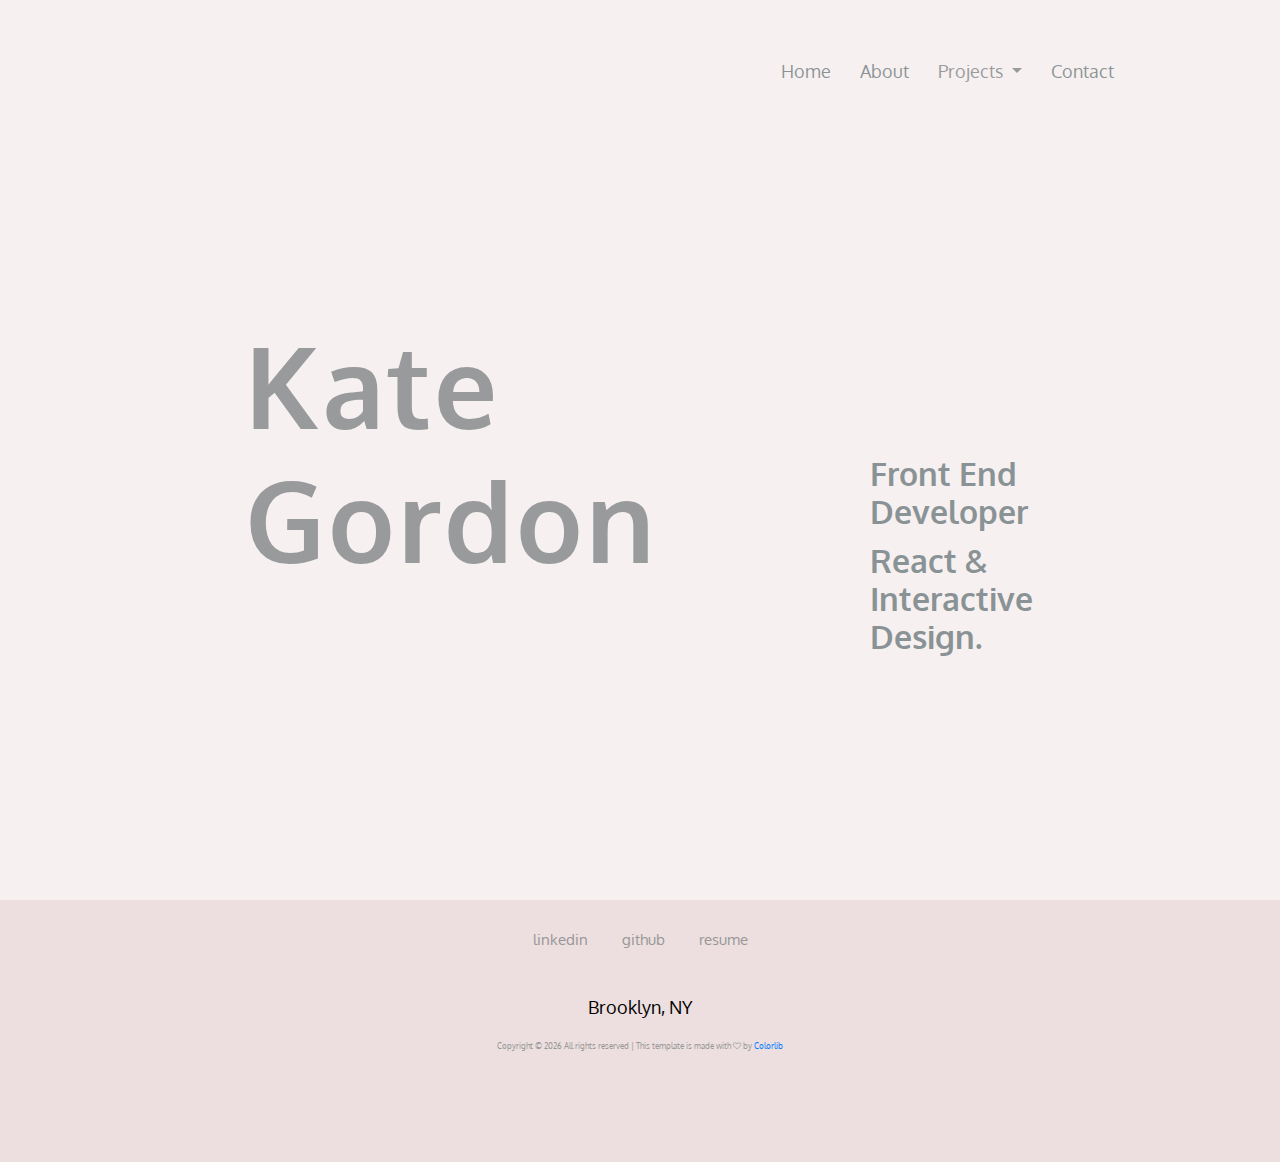
==== index.html @ 39b873ed "changed home to index html file" ====
<!DOCTYPE html>
<html lang="en">
  <head>
    <title>Kate Gordon</title>
    <meta charset="UTF-8" />
    <meta name="description" content="Kate Gordon Portfolio" />
    <meta name="keywords" content="portfolio, onepage, creative, html" />
    <meta name="viewport" content="width=device-width, initial-scale=1.0" />
    <!-- Favicon -->
    <link href="img/k8logo.png" rel="shortcut icon" />

    <!-- Google Fonts -->
    <link
      href="https://fonts.googleapis.com/css2?family=Oxygen&display=swap"
      rel="stylesheet"
    />
    <!-- Stylesheets -->
    <link rel="stylesheet" href="css/bootstrap.min.css" />
    <link rel="stylesheet" href="css/font-awesome.min.css" />
    <link rel="stylesheet" href="css/magnific-popup.css" />
    <link rel="stylesheet" href="css/style.css" />

    <!--[if lt IE 9]>
      <script src="https://oss.maxcdn.com/html5shiv/3.7.2/html5shiv.min.js"></script>
      <script src="https://oss.maxcdn.com/respond/1.4.2/respond.min.js"></script>
    <![endif]-->
  </head>
  <body class="body-pad">
    <!-- Page Preloder -->
    <div id="preloder">
      <div class="loader"></div>
    </div>

    <!-- header section start -->
    <header class="header-section">
      <div class="container">
        <div class="row">
          <div class="col-md-5"></div>
          <div class="col-sm-5 ml-auto">
            <nav class="navbar main-menu">
              <ul>
                <li><a href="index.html">Home</a></li>
                <li><a href="about.html">About</a></li>
                <li class="nav-item dropdown">
                  <a
                    class="nav-link dropdown-toggle"
                    id="navbarDropdown"
                    role="button"
                    data-toggle="dropdown"
                    aria-haspopup="true"
                    aria-expanded="false"
                  >
                    Projects
                  </a>
                  <div class="dropdown-menu" aria-labelledby="navbarDropdown">
                    <a class="dropdown-item" href="onlinegallery.html"
                      >Online Gallery</a
                    >
                    <a class="dropdown-item" href="thischangedme.html"
                      >This Changed Me</a
                    >
                  </div>
                </li>
                <li><a href="contact.html">Contact</a></li>
              </ul>
            </nav>
          </div>
        </div>
      </div>
      <div class="nav-switch">
        <i class="fa fa-bars"></i>
      </div>
    </header>
    <!-- header section end -->

    <!-- portfolio section start -->
    <section class="portfolio-section">
      <div class="container-fluid p-0">
        <div class="row justify-content-center">
          <div class="col-sm-6">
            <h1>
              Kate <br />
              Gordon
            </h1>
          </div>
          <div class="col-sm-2 align-self-end">
            <h2>
              Front End Developer
            </h2>
            <h2>
              React & Interactive Design.
            </h2>
          </div>
        </div>
      </div>
    </section>
    <!-- portfolio section end -->

    <!-- footer section start -->
    <footer class="footer-section">
      <div class="container-fluid">
        <div class="row text-center">
          <div class="col-lg">
            <div class="social-links">
              <a
                href="https://www.linkedin.com/in/kate-gordon-nyc/"
                target="_blank"
                >linkedin</a
              >
              <a href="https://github.com/kate-gordon" target="_blank"
                >github</a
              >
              <a href="" target="_blank">resume</a>
            </div>
            <p>Brooklyn, NY</p>
            <div class="copyright align-self-center">
              <!-- Link back to Colorlib can't be removed. Template is licensed under CC BY 3.0. -->
              Copyright &copy;
              <script>
                document.write(new Date().getFullYear());
              </script>
              All rights reserved | This template is made with
              <i class="fa fa-heart-o" aria-hidden="true"></i> by
              <a href="https://colorlib.com" target="_blank">Colorlib</a>
              <!-- Link back to Colorlib can't be removed. Template is licensed under CC BY 3.0. -->
            </div>
          </div>
        </div>
      </div>
    </footer>
    <!-- footer section end -->

    <!--====== Javascripts & Jquery ======-->
    <script src="js/jquery-2.1.4.min.js"></script>
    <script src="js/bootstrap.min.js"></script>
    <script src="js/mixitup.min.js"></script>
    <script src="js/magnific-popup.min.js"></script>
    <script src="js/main.js"></script>
  </body>
</html>
---- css/style.css ----
/* =================================
------------------------------------
  Riddle - Portfolio
  Version: 1.0
 ------------------------------------ 
 ====================================*/

/*----------------------------------------*/
/* Template default CSS
/*----------------------------------------*/

html,
body {
  height: 100%;
  font-family: 'Oxygen', sans-serif;
  background-color:
    #eddfdf;
}

h1 {
  font-size: 7em;
  font-weight: 600;
  margin-top: 80px;
  margin-bottom: 80px;
  letter-spacing: 3px;
}

h2,
h4,
h5,
h6 {
  font-size: 2em;
  margin: 10px;
  color: #001418;
  font-weight: 600;
  font-family: 'Oxygen', sans-serif;
}

h3 {
  font-size: 1em;
  margin: 10px;
}

p {
  font-size: 18px;
  color:
    black;
  line-height: 1.8;
}

img {
  max-width: 100%;
}

nav {
  margin: 0px;
  padding: 0px;
}

input:focus,
select:focus,
button:focus,
textarea:focus {
  outline: none;
}

a:hover,
a:focus {
  text-decoration: none;
  outline: none;
}

ul,
ol {
  padding: 0;
  margin: 0;
}


/*------------------------
  Helper css
--------------------------*/
.body-pad {
  padding: 0 40px;
}

.spad {
  padding: 100px 0;
}

.pt100 {
  padding-top: 100px;
}

.set-bg {
  background-repeat: no-repeat;
  background-size: cover;
}

.section-title {
  font-size: 60px;
}

.section-title span {
  color: #979797;
}

/*------------------------
  Common Elements
--------------------------*/
.element {
  margin-bottom: 100px;
}

.element:last-child {
  margin-bottom: 0;
}

/*=== Preloder ===*/
#preloder {
  position: fixed;
  width: 100%;
  height: 100%;
  top: 0;
  left: 0;
  z-index: 999999;
  background: #fff;
}

.loader {
  width: 30px;
  height: 30px;
  border: 3px solid #000;
  position: absolute;
  top: 50%;
  left: 50%;
  margin-top: -13px;
  margin-left: -13px;
  border-radius: 60px;
  border-left-color: transparent;
  animation: loader 0.8s linear infinite;
  -webkit-animation: loader 0.8s linear infinite;
}

@keyframes loader {
  0% {
    -webkit-transform: rotate(0deg);
    transform: rotate(0deg);
  }

  50% {
    -webkit-transform: rotate(180deg);
    transform: rotate(180deg);
  }

  100% {
    -webkit-transform: rotate(360deg);
    transform: rotate(360deg);
  }
}

@-webkit-keyframes loader {
  0% {
    -webkit-transform: rotate(0deg);
  }

  50% {
    -webkit-transform: rotate(180deg);
  }

  100% {
    -webkit-transform: rotate(360deg);
  }
}

/*=== Buttons ===*/
.site-btn {
  display: inline-block;
  font-size: 14px;
  min-width: 140px;
  text-align: center;
  padding: 15px 10px;
  position: relative;
  color: #fff;
  border: none;
  background-color: #000;
  margin-right: 15px;
  z-index: 1;
}

.site-btn.btn-fade {
  background-color: #979797;
}

.site-btn.btn-line {
  background: none;
  border: 2px solid #000;
  color: #000;
  padding: 13px 10px;
}

.site-btn.btn-line:hover {
  color: #000;
}

.site-btn.btn-line-fade {
  background: none;
  border: 2px solid #979797;
  color: #979797;
  padding: 13px 10px;
}

.site-btn.btn-line-fade:hover {
  color: #979797;
}

.site-btn:hover {
  color: #fff;
}

/*===  Accordion  ===*/
.accordion-area .panel {
  margin-bottom: 30px;
}

.accordion-area .panel-header {
  background: #000;
  color: #fff;
  display: block;
  padding: 12px 50px;
  padding-left: 30px;
  font-size: 14px;
  font-weight: 600;
  position: relative;
  border: 2px solid #000;
  -webkit-transition: all 0.4s ease-out 0s;
  -o-transition: all 0.4s ease-out 0s;
  transition: all 0.4s ease-out 0s;
}

.accordion-area .panel-header.active {
  background: transparent;
  color: #000;
}

.accordion-area .panel-header.active .panel-link:after {
  content: "-";
  color: #000;
}

.accordion-area .panel-header.active .panel-link.collapsed:after {
  content: "+";
}

.accordion-area .panel-link {
  position: absolute;
  right: 0;
  top: 0;
  height: 100%;
  width: 50px;
  border: none;
  cursor: pointer;
  background: transparent;
}

.accordion-area .panel-body p {
  font-size: 14px;
  margin-bottom: 0;
  padding-top: 25px;
}

.accordion-area .panel-body {
  padding: 0 5px;
}

.accordion-area .panel-link:after {
  content: "+";
  position: absolute;
  left: 50%;
  font-size: 16px;
  font-weight: 700;
  top: 50%;
  color: #fff;
  line-height: 16px;
  margin-top: -8px;
  margin-left: -4px;
}

/*===  Tab  ===*/
.tab-element .nav-tabs {
  border-bottom: none;
  margin-bottom: 35px;
}

.tab-element .nav-tabs .nav-link {
  border: 2px solid #000;
  background: #000;
  border-radius: 0;
  margin-right: 10px;
  font-size: 14px;
  font-weight: 500;
  color: #222;
  padding: 15px 40px;
  min-width: 118px;
  font-size: 16px;
  color: #fff;
  margin-bottom: 10px;
}

.tab-element .nav-tabs .nav-item:last-child .nav-link {
  margin-right: 0;
}

.tab-element .nav-tabs .nav-link.active {
  background: transparent;
  color: #000;
}

.tab-element .tab-pane h4 {
  font-size: 18px;
  margin: 25px 0 20px;
}

.tab-element .tab-pane p {
  font-size: 14px;
}

.circle-progress {
  text-align: center;
  position: relative;
}

.circle-progress canvas {
  -webkit-transform: rotate(90deg);
  -ms-transform: rotate(90deg);
  transform: rotate(90deg);
}

.circle-progress .progress-info {
  position: absolute;
  width: 100%;
  top: 30%;
}

.circle-progress .progress-info h2 {
  font-size: 36px;
}

.circle-progress .progress-info p {
  color: #979797;
  font-size: 16px;
  line-height: normal;
}

/*===  Icon Box  ===*/
.icon-box {
  display: -webkit-box;
  display: -ms-flexbox;
  display: flex;
}

.icon-box .icon h2 {
  font-size: 40px;
}

.icon-box .icon-box-content {
  padding-left: 25px;
  padding-top: 10px;
}

.icon-box .icon-box-content h3 {
  font-size: 24px;
  margin-bottom: 25px;
}

/*------------------------
    Header Section
--------------------------*/
.header-section {
  padding: 30px;
  position: relative;
}

.site-logo {
  font-size: 24px;
  padding-top: 20px;
}

.main-menu ul {
  list-style: none;
}

.main-menu ul li {
  display: inline;
}

.main-menu ul li a {
  display: inline-block;
  font-size: 18px;
  color: #001418;
  margin-left: 15px;
  margin-right: 10px;
  padding: 20px 0 5px;
}

.header-btn {
  float: right;
  margin-right: 0;
}

.nav-switch {
  display: none;
}


/*------------------------
    Portfolio Section
--------------------------*/
.portfolio-section {
  overflow: hidden;
  padding: 110px 0;
  width: 100%;
  position: relative;
}

.portfolio-intro {
  padding: 30px;
}

.img-popup-warp .mfp-content {
  opacity: 0;
  -webkit-transform: scale(0.8);
  -ms-transform: scale(0.8);
  transform: scale(0.8);
  -webkit-transition: all 0.4s;
  -o-transition: all 0.4s;
  transition: all 0.4s;
}

.img-popup-warp.mfp-ready .mfp-content {
  opacity: 1;
  -webkit-transform: scale(1);
  -ms-transform: scale(1);
  transform: scale(1);
}

/*------------------------
    Footer Section
--------------------------*/
.footer-section {
  padding: 110px 0;
}

.footer-section .copyright {
  font-size: 8px;
  color: #979797;
}

.social-links {
  margin: 30px;
  padding: 10px;
}

.social-links a {
  color: #979797;
  font-size: 15px;
  margin-right: 30px;
}

.social-links a:last-child {
  margin-right: 0;
}

/*------------------------
    About Page
--------------------------*/
.pic-frame {
  position: relative;
  padding-left: 25px;
  padding-bottom: 25px;
  display: inline-block;
}

.pic-frame:after {
  position: absolute;
  content: "";
  width: calc(100% - 25px);
  height: calc(100% - 25px);
  bottom: 0;
  left: 0;
  border: 2px solid #000;
  z-index: 1;
}

.milestone {
  margin-top: 15px;
}

.milestone h2 {
  font-size: 60px;
}

.milestone h2 span {
  font-size: 18px;
  color: #979797;
}

.tagline {
  font-weight: 600;
  font-size: 1.2em;
}

/*------------------------
    Project Page 
--------------------------*/
.project-title {
  font-size: 2em;
  line-height: 1.5;
  font-weight: 600;
  letter-spacing: 2px;
  margin-bottom: 20px;

}

.project-frame {
  position: relative;
  margin: 30px;
  display: inline-block;
}

.project-frame:after {
  position: absolute;
  content: "";
  width: 100%;
  height: 100%;
  bottom: 0;
  left: 0;
  border: 2px solid #000;
  z-index: 1;
}




.thumb {
  display: flex;
  justify-content: center;
}



.project-icon {
  color: black;
  padding: 10px;
}

.project-icon :hover {
  color: #979797;
}

/*------------------------
    Contact Page
--------------------------*/
.contact-links {
  margin: 30px;
  padding: 10px;

}

.contact-links a {
  color: #979797;
  font-size: 1.5em;
  margin: 30px;
}


/* ===========================
  Responsive
==============================*/
@media only screen and (max-width: 1448px) {
  .home-2.container {
    width: auto;
  }
}

/* Medium screen : 992px. */
@media only screen and (min-width: 992px) and (max-width: 1199px) {}

/* Tablet :768px. */
@media only screen and (min-width: 768px) and (max-width: 991px) {
  .body-pad {
    padding: 0 30px;
  }
}

/* Large Mobile :480px. */
@media only screen and (max-width: 767px) {

  h1 {
    font-size: 4em;
    margin-top: 0px;
    margin-bottom: 30px;
  }

  h2 {
    font-size: 1.5em;
  }

  .body-pad {
    padding: 0 15px;
  }

  .main-menu {
    position: absolute;
    background: #efefef;
    width: 100%;
    z-index: 999;
    left: 0;
    top: 30px;
    padding-top: 15px;
    display: none;
  }

  .main-menu ul li a {
    padding: 10px 15px;
    border-bottom: 1px solid #ddd;
    display: block;
  }

  .main-menu ul li {
    display: block;
  }

  .main-menu ul li:last-child a {
    border-bottom: none;
  }

  .home {
    text-align: left;
  }

  .home .main-menu {
    top: 99px;
  }

  .nav-switch {
    position: absolute;
    right: 25px;
    font-size: 30px;
    color: #333;
    top: 35px;
    display: block;
  }

  .header-btn {
    display: none;
  }

  .section-title {
    font-size: 45px;
  }

  .portfolio-section {
    height: auto;

  }

  .footer-section {
    text-align: center;
  }

  .icon-box {
    margin: 0;
    padding: 0;
  }

  .icon {
    display: none;
  }

  .contact-links {
    margin: 0px;
    font-size: 12px;
  }

}

/* small Mobile :320px. */
@media only screen and (max-width: 479px) {
  .section-title {
    font-size: 30px;
  }
}
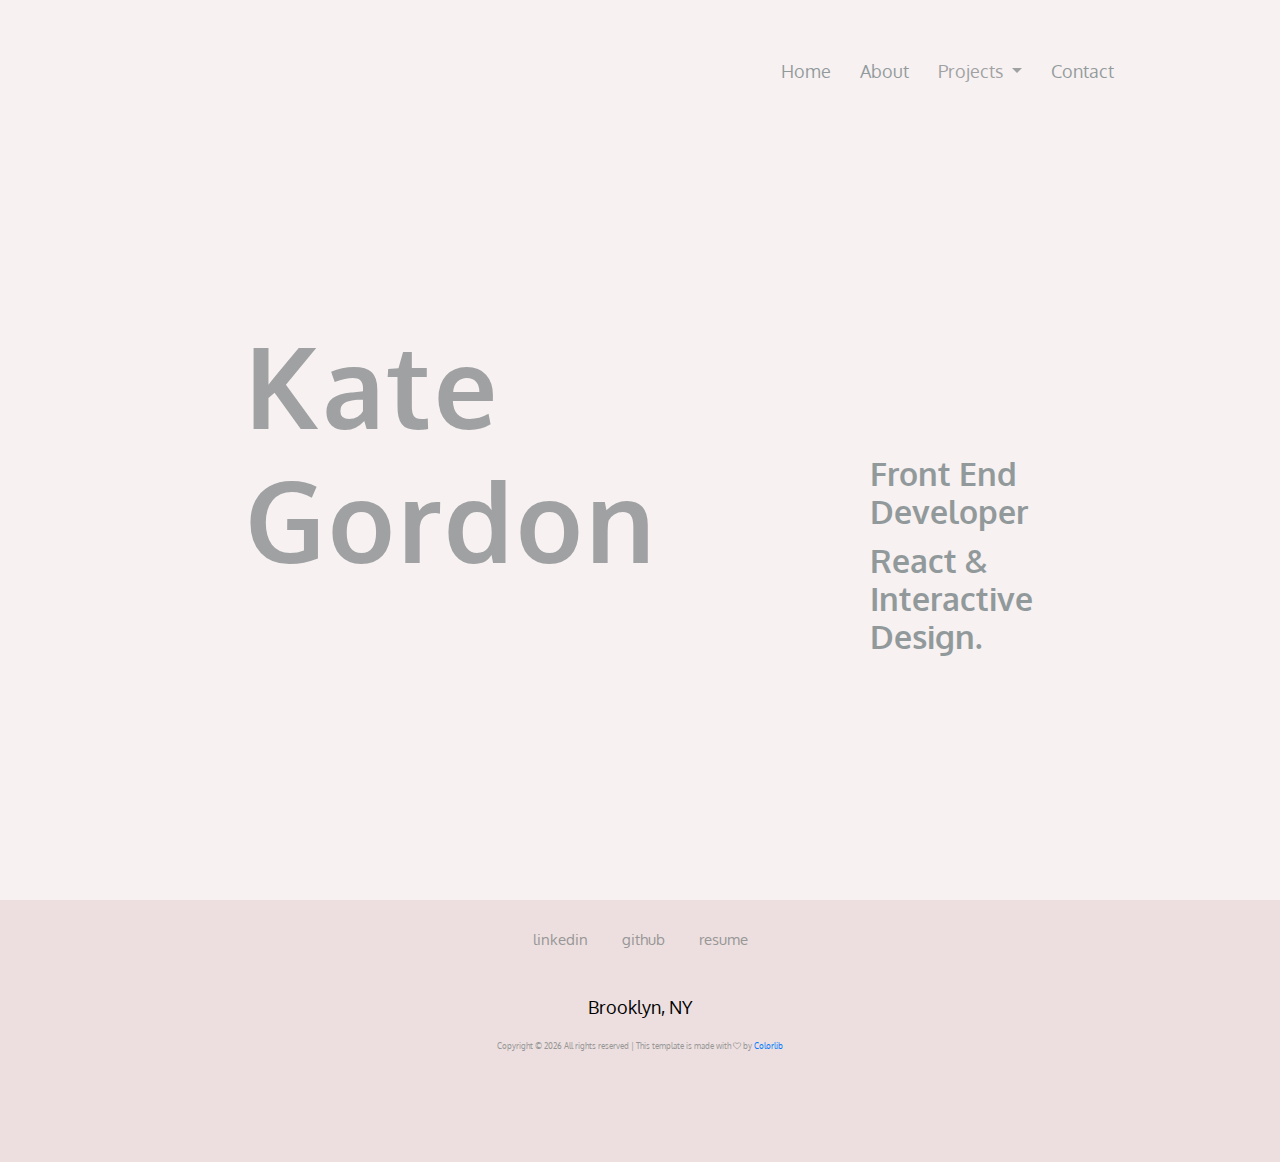
==== commit 8c2d8fbc: "Uploaded resume, added it to the footer across the website" ====
--- a/index.html
+++ b/index.html
@@ -110,7 +110,7 @@
               <a href="https://github.com/kate-gordon" target="_blank"
                 >github</a
               >
-              <a href="" target="_blank">resume</a>
+              <a href="Kate-G-Resume-FE.pdf" target="_blank">resume</a>
             </div>
             <p>Brooklyn, NY</p>
             <div class="copyright align-self-center">
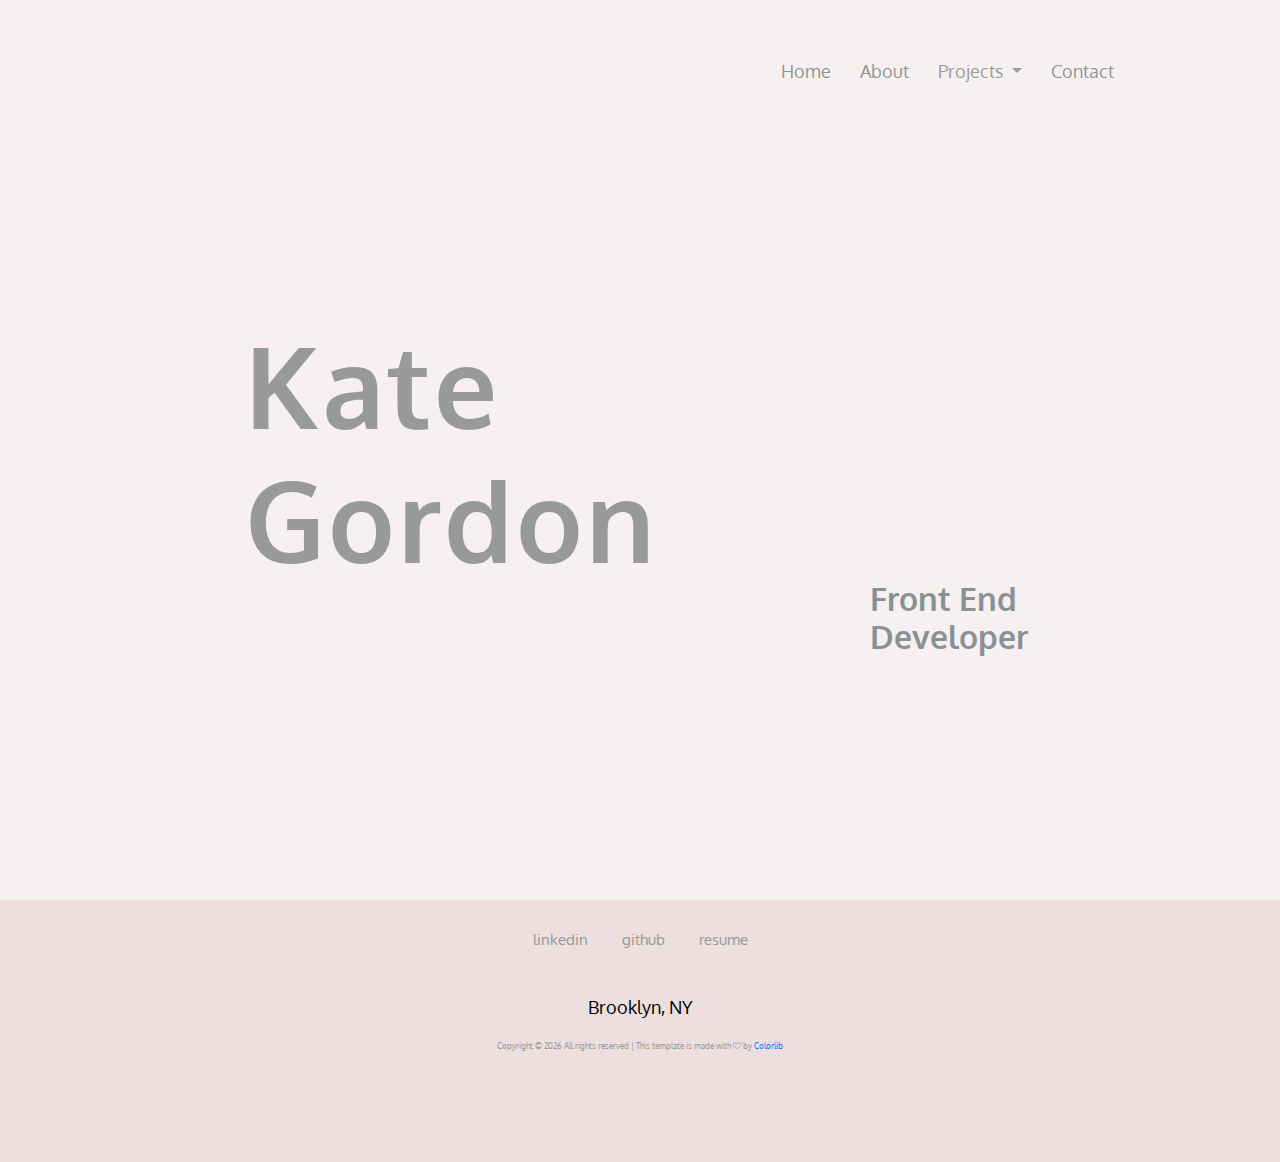
==== commit 9d5825ff: "updated home page developer role text" ====
--- a/index.html
+++ b/index.html
@@ -87,9 +87,6 @@
             <h2>
               Front End Developer
             </h2>
-            <h2>
-              React & Interactive Design.
-            </h2>
           </div>
         </div>
       </div>
